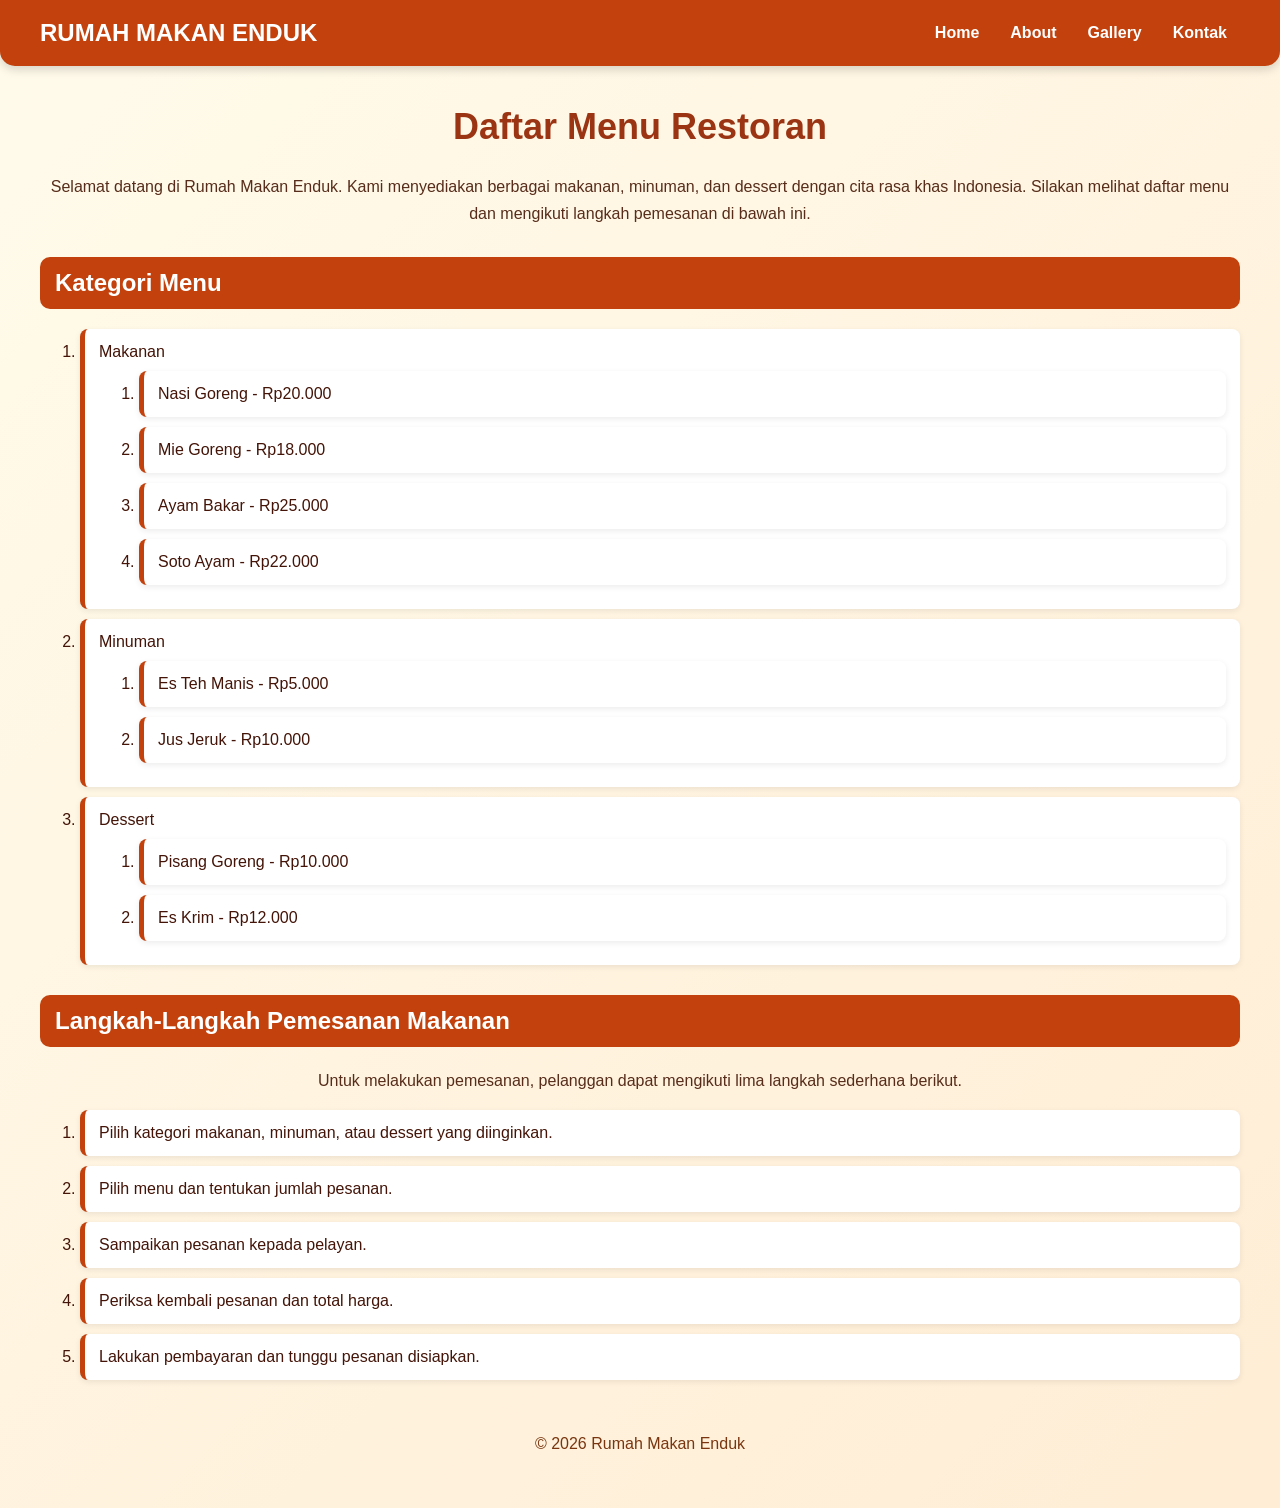
==== index.html @ ce5cf745 "Rumah Makan Enduk" ====
<!DOCTYPE html>
<html lang="id">
<head>
    <meta charset="UTF-8">
    <meta name="viewport" content="width=device-width, initial-scale=1.0">
    <title>RUMAH MAKAN ENDUK</title>
    <link rel="stylesheet" href="style.css">
</head>

<body>

<header>
    <div class="logo">RUMAH MAKAN ENDUK</div>

    <nav>
        <a href="index.html">Home</a>
        <a href="about.html">About</a>
        <a href="gallery.html">Gallery</a>
        <a href="kontak.html">Kontak</a>
    </nav>
</header>

<main class="content-box">

    <h1>Daftar Menu Restoran</h1>

    <p class="intro">
        Selamat datang di Rumah Makan Enduk. Kami menyediakan berbagai
        makanan, minuman, dan dessert dengan cita rasa khas Indonesia.
        Silakan melihat daftar menu dan mengikuti langkah pemesanan di bawah ini.
    </p>

    <h2>Kategori Menu</h2>

    <!-- Nested List -->
    <ol class="menu-list">

        <li>Makanan
            <ol>
                <li>Nasi Goreng - Rp20.000</li>
                <li>Mie Goreng - Rp18.000</li>
                <li>Ayam Bakar - Rp25.000</li>
                <li>Soto Ayam - Rp22.000</li>
            </ol>
        </li>

        <li>Minuman
            <ol>
                <li>Es Teh Manis - Rp5.000</li>
                <li>Jus Jeruk - Rp10.000</li>
            </ol>
        </li>

        <li>Dessert
            <ol>
                <li>Pisang Goreng - Rp10.000</li>
                <li>Es Krim - Rp12.000</li>
            </ol>
        </li>

    </ol>

    <h2>Langkah-Langkah Pemesanan Makanan</h2>

    <p>
        Untuk melakukan pemesanan, pelanggan dapat mengikuti
        lima langkah sederhana berikut.
    </p>

    <!-- Ordered List -->
    <ol>
        <li>Pilih kategori makanan, minuman, atau dessert yang diinginkan.</li>
        <li>Pilih menu dan tentukan jumlah pesanan.</li>
        <li>Sampaikan pesanan kepada pelayan.</li>
        <li>Periksa kembali pesanan dan total harga.</li>
        <li>Lakukan pembayaran dan tunggu pesanan disiapkan.</li>
    </ol>

</main>

<footer>
    &copy; 2026 Rumah Makan Enduk
</footer>

</body>
</html>
---- style.css ----
* {
    box-sizing: border-box;
}

body {
    font-family: Arial, sans-serif;
    /* Gradasi warna krem ke oranye pucat untuk nuansa alami dan hangat */
    background: linear-gradient(135deg, #fffbeb, #ffedd5);
    margin: 0;
    padding: 40px;
    /* Warna teks cokelat tua agar selaras dengan tema makanan */
    color: #431407;
    min-height: 100vh;
}


header {
    background-color: #c2410c;
    padding: 15px 40px;
    display: flex;
    justify-content: space-between;
    align-items: center;
    border-radius: 0 0 15px 15px;
    box-shadow: 0 4px 10px rgba(0, 0, 0, 0.15);
    margin: -40px -40px 40px -40px;
}

.logo {
    color: white;
    font-size: 24px;
    font-weight: bold;
}

nav {
    display: flex;
    align-items: center;
    gap: 5px;
}

nav a {
    color: white;
    text-decoration: none;
    padding: 9px 13px;
    border-radius: 6px;
    font-weight: bold;
    transition: 0.3s;
}

nav a:hover {
    background-color: white;
    color: #c2410c;
}

h1 {
    text-align: center;
    color: #9a3412;
    font-size: 36px;
    margin-bottom: 25px;
}

h2 {
    color: white;
    background-color: #c2410c;
    padding: 12px 15px;
    border-radius: 10px;
    margin-top: 30px;
}


p {
    text-align: center;
    font-size: 16px;
    line-height: 1.7;
    color: #572c1a;
}


ul {
    list-style: none;
    padding: 0;
}

li {
    background-color: white;
    margin: 10px 0;
    padding: 14px;
    border-radius: 8px;
    border-left: 5px solid #c2410c;
    box-shadow: 0 2px 6px rgba(0, 0, 0, 0.08);
}



video, img {
    display: block;
    margin: 20px auto;
    width: 600px;
    max-width: 100%;
    height: auto;
    border-radius: 10px;
    box-shadow: 0 4px 12px rgba(0, 0, 0, 0.15);
}

.about-box {
    max-width: 900px;
    margin: 0 auto;
    background-color: white;
    padding: 30px;
    border-radius: 15px;
    box-shadow: 0 5px 15px rgba(0, 0, 0, 0.1);
}

.about-box h2 {
    margin-top: 0;
}

.about-box p {
    text-align: justify;
    margin-bottom: 15px;
}

.about-info {
    display: grid;
    grid-template-columns: repeat(3, 1fr);
    gap: 15px;
    margin-top: 25px;
}

.info-card {
    
    background-color: #fff7ed;
    padding: 20px;
    border-radius: 10px;
    text-align: center;
    border-top: 4px solid #c2410c;
}

.info-card h3 {
    color: #c2410c;
    margin-top: 0;
}

.info-card p {
    text-align: center;
    margin-bottom: 0;
}


.contact-box {
    max-width: 600px;
    margin: 30px auto;
    padding: 30px;
    background-color: white;
    border-radius: 15px;
    box-shadow: 0 5px 15px rgba(0, 0, 0, 0.1);
    text-align: center;
}

.contact-info {
    margin: 20px 0;
    padding: 15px;
    background-color: #fff7ed;
    border-radius: 10px;
    border-left: 5px solid #c2410c;
}

.contact-info p {
    margin: 10px 0;
}

footer {
    text-align: center;
    margin-top: 40px;
    padding: 15px;
    color: #78350f;
}


@media (max-width: 768px) {
    body { padding: 25px; }
    header { margin: -25px -25px 30px -25px; padding: 15px 25px; flex-direction: column; gap: 15px; }
    .logo { font-size: 22px; text-align: center; }
    nav { flex-wrap: wrap; justify-content: center; }
    nav a { font-size: 14px; }
    h1 { font-size: 30px; }
    .about-info { grid-template-columns: 1fr; }
}

@media (max-width: 480px) {
    body { padding: 15px; }
    header { margin: -15px -15px 25px -15px; padding: 15px; border-radius: 0 0 12px 12px; }
    .logo { font-size: 19px; }
    nav { width: 100%; gap: 5px; }
    nav a { font-size: 13px; padding: 8px 9px; }
    h1 { font-size: 25px; }
    h2 { font-size: 20px; }
    p, li { font-size: 14px; }
    li { padding: 12px; }
    .about-box, .contact-box { padding: 20px; }
}
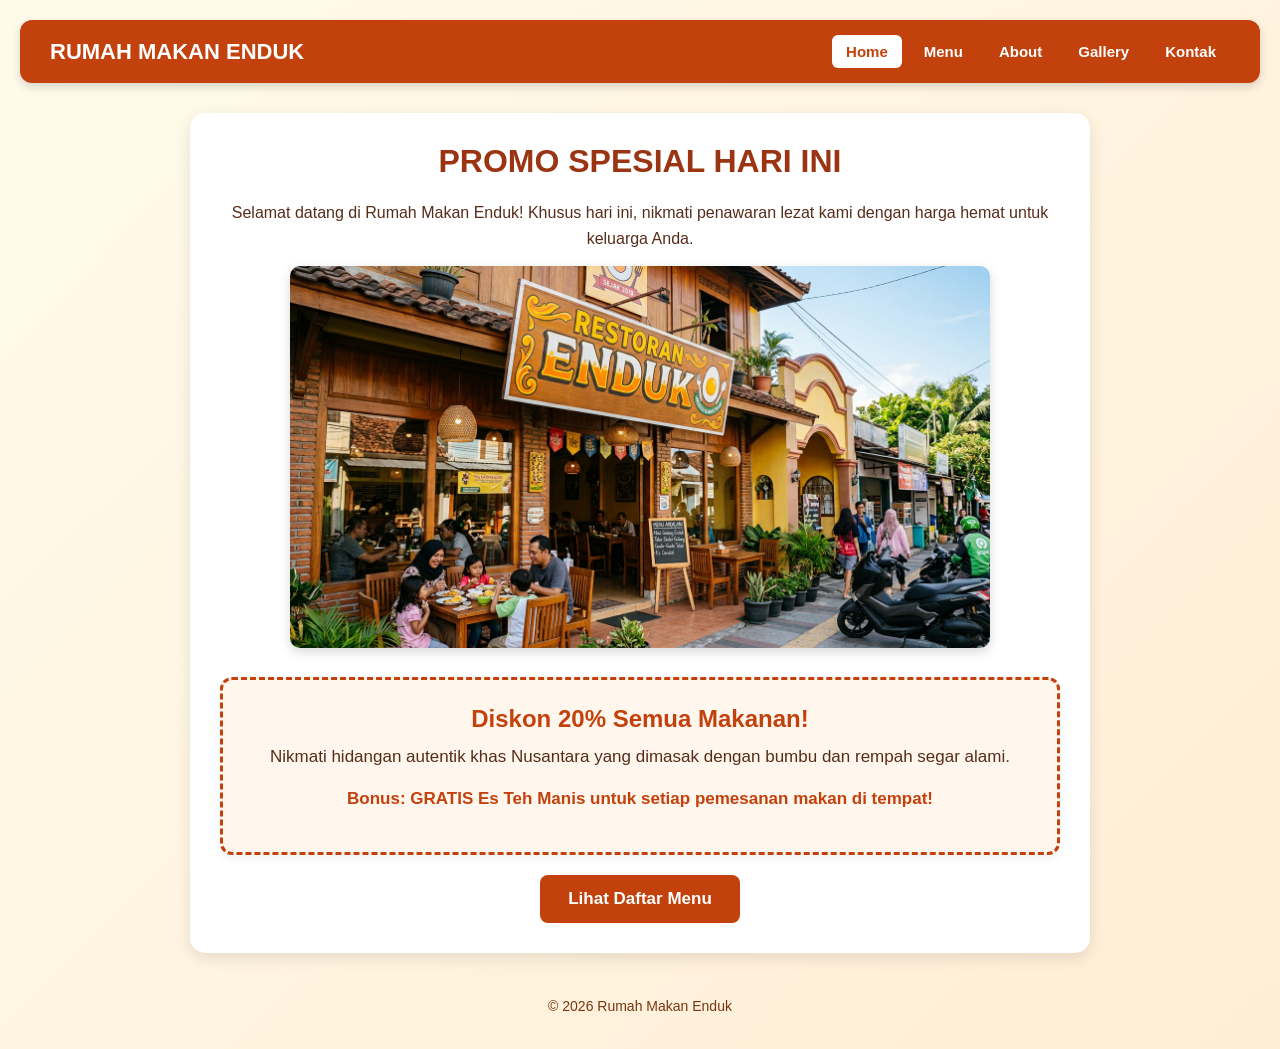
==== commit 8b4dc6e5: "menambahkan halaman" ====
--- a/index.html
+++ b/index.html
@@ -3,7 +3,7 @@
 <head>
     <meta charset="UTF-8">
     <meta name="viewport" content="width=device-width, initial-scale=1.0">
-    <title>RUMAH MAKAN ENDUK</title>
+    <title>RUMAH MAKAN ENDUK - Promo Spesial</title>
     <link rel="stylesheet" href="style.css">
 </head>
 
@@ -11,70 +11,35 @@
 
 <header>
     <div class="logo">RUMAH MAKAN ENDUK</div>
-
     <nav>
-        <a href="index.html">Home</a>
+        <a href="index.html" class="active">Home</a>
+        <a href="menu.html">Menu</a>
         <a href="about.html">About</a>
         <a href="gallery.html">Gallery</a>
         <a href="kontak.html">Kontak</a>
     </nav>
 </header>
 
-<main class="content-box">
+<main class="promo-container">
 
-    <h1>Daftar Menu Restoran</h1>
+    <h1>PROMO SPESIAL HARI INI </h1>
 
     <p class="intro">
-        Selamat datang di Rumah Makan Enduk. Kami menyediakan berbagai
-        makanan, minuman, dan dessert dengan cita rasa khas Indonesia.
-        Silakan melihat daftar menu dan mengikuti langkah pemesanan di bawah ini.
+        Selamat datang di Rumah Makan Enduk! Khusus hari ini, nikmati penawaran lezat kami dengan harga hemat untuk keluarga Anda.
     </p>
 
-    <h2>Kategori Menu</h2>
+    <!-- Foto Restoran -->
+    <img src="foto resto.jpeg" alt="Suasana Rumah Makan Enduk" class="hero-img">
 
-    <!-- Nested List -->
-    <ol class="menu-list">
+    <div class="promo-card">
+        <h3>Diskon 20% Semua Makanan!</h3>
+        <p>Nikmati hidangan autentik khas Nusantara yang dimasak dengan bumbu dan rempah segar alami.</p>
+        <p class="promo-bonus"> Bonus: GRATIS Es Teh Manis untuk setiap pemesanan makan di tempat!</p>
+    </div>
 
-        <li>Makanan
-            <ol>
-                <li>Nasi Goreng - Rp20.000</li>
-                <li>Mie Goreng - Rp18.000</li>
-                <li>Ayam Bakar - Rp25.000</li>
-                <li>Soto Ayam - Rp22.000</li>
-            </ol>
-        </li>
-
-        <li>Minuman
-            <ol>
-                <li>Es Teh Manis - Rp5.000</li>
-                <li>Jus Jeruk - Rp10.000</li>
-            </ol>
-        </li>
-
-        <li>Dessert
-            <ol>
-                <li>Pisang Goreng - Rp10.000</li>
-                <li>Es Krim - Rp12.000</li>
-            </ol>
-        </li>
-
-    </ol>
-
-    <h2>Langkah-Langkah Pemesanan Makanan</h2>
-
-    <p>
-        Untuk melakukan pemesanan, pelanggan dapat mengikuti
-        lima langkah sederhana berikut.
-    </p>
-
-    <!-- Ordered List -->
-    <ol>
-        <li>Pilih kategori makanan, minuman, atau dessert yang diinginkan.</li>
-        <li>Pilih menu dan tentukan jumlah pesanan.</li>
-        <li>Sampaikan pesanan kepada pelayan.</li>
-        <li>Periksa kembali pesanan dan total harga.</li>
-        <li>Lakukan pembayaran dan tunggu pesanan disiapkan.</li>
-    </ol>
+    <a href="menu.html" class="btn-promo">
+        Lihat Daftar Menu
+    </a>
 
 </main>
 
--- a/style.css
+++ b/style.css
@@ -1,133 +1,219 @@
+/* =========================================
+   1. RESET & DASAR
+   ========================================= */
 * {
     box-sizing: border-box;
+    margin: 0;
+    padding: 0;
 }
 
 body {
     font-family: Arial, sans-serif;
-    /* Gradasi warna krem ke oranye pucat untuk nuansa alami dan hangat */
     background: linear-gradient(135deg, #fffbeb, #ffedd5);
-    margin: 0;
-    padding: 40px;
-    /* Warna teks cokelat tua agar selaras dengan tema makanan */
+    padding: 20px;
     color: #431407;
     min-height: 100vh;
-}
-
-
+    display: flex;
+    flex-direction: column;
+}
+
+/* =========================================
+   2. HEADER & NAVIGASI
+   ========================================= */
 header {
     background-color: #c2410c;
-    padding: 15px 40px;
+    padding: 15px 30px;
     display: flex;
     justify-content: space-between;
     align-items: center;
-    border-radius: 0 0 15px 15px;
+    border-radius: 12px;
     box-shadow: 0 4px 10px rgba(0, 0, 0, 0.15);
-    margin: -40px -40px 40px -40px;
+    margin-bottom: 30px;
 }
 
 .logo {
     color: white;
-    font-size: 24px;
-    font-weight: bold;
+    font-size: 22px;
+    font-weight: bold;
+    text-align: center;
 }
 
 nav {
     display: flex;
     align-items: center;
-    gap: 5px;
+    gap: 8px;
+    flex-wrap: wrap;
+    justify-content: center;
 }
 
 nav a {
     color: white;
     text-decoration: none;
-    padding: 9px 13px;
+    padding: 8px 14px;
     border-radius: 6px;
     font-weight: bold;
-    transition: 0.3s;
-}
-
-nav a:hover {
+    font-size: 15px;
+    transition: background-color 0.3s, color 0.3s;
+}
+
+nav a:hover, nav a.active {
     background-color: white;
     color: #c2410c;
 }
 
-h1 {
-    text-align: center;
-    color: #9a3412;
-    font-size: 36px;
-    margin-bottom: 25px;
-}
-
-h2 {
-    color: white;
-    background-color: #c2410c;
-    padding: 12px 15px;
-    border-radius: 10px;
-    margin-top: 30px;
-}
-
-
-p {
-    text-align: center;
-    font-size: 16px;
-    line-height: 1.7;
-    color: #572c1a;
-}
-
-
-ul {
-    list-style: none;
-    padding: 0;
-}
-
-li {
-    background-color: white;
-    margin: 10px 0;
-    padding: 14px;
-    border-radius: 8px;
-    border-left: 5px solid #c2410c;
-    box-shadow: 0 2px 6px rgba(0, 0, 0, 0.08);
-}
-
-
-
-video, img {
-    display: block;
-    margin: 20px auto;
-    width: 600px;
-    max-width: 100%;
-    height: auto;
-    border-radius: 10px;
-    box-shadow: 0 4px 12px rgba(0, 0, 0, 0.15);
-}
-
-.about-box {
+/* =========================================
+   3. STRUKTUR UTAMA & JUDUL
+   ========================================= */
+main, .about-box, .contact-box, .content-box {
     max-width: 900px;
+    width: 100%;
     margin: 0 auto;
     background-color: white;
     padding: 30px;
     border-radius: 15px;
     box-shadow: 0 5px 15px rgba(0, 0, 0, 0.1);
-}
-
-.about-box h2 {
-    margin-top: 0;
-}
-
+    flex: 1;
+}
+
+h1 {
+    text-align: center;
+    color: #9a3412;
+    font-size: 32px;
+    margin-bottom: 20px;
+}
+
+h2 {
+    color: white;
+    background-color: #c2410c;
+    padding: 10px 15px;
+    border-radius: 8px;
+    margin-top: 25px;
+    margin-bottom: 15px;
+    font-size: 20px;
+}
+
+p {
+    font-size: 16px;
+    line-height: 1.6;
+    color: #572c1a;
+    margin-bottom: 15px;
+}
+
+.intro {
+    text-align: center;
+}
+
+ol, ul {
+    margin-left: 20px;
+    margin-bottom: 20px;
+}
+
+li {
+    margin-bottom: 8px;
+    line-height: 1.5;
+}
+
+/* =========================================
+   4. HALAMAN PROMO (INDEX)
+   ========================================= */
+.promo-container {
+    text-align: center;
+}
+
+.promo-card {
+    background-color: #fff7ed;
+    border: 3px dashed #c2410c;
+    padding: 25px;
+    border-radius: 12px;
+    margin-top: 25px;
+    box-shadow: 0 4px 8px rgba(0,0,0,0.05);
+}
+
+.promo-card h3 {
+    color: #c2410c;
+    font-size: 24px;
+    margin-bottom: 10px;
+}
+
+.promo-card p {
+    font-size: 17px;
+    text-align: center;
+}
+
+.promo-bonus {
+    font-weight: bold;
+    color: #c2410c;
+    margin-top: 10px;
+}
+
+.btn-promo {
+    display: inline-block;
+    background-color: #c2410c;
+    color: white;
+    padding: 14px 28px;
+    text-decoration: none;
+    border-radius: 8px;
+    font-weight: bold;
+    font-size: 17px;
+    margin-top: 20px;
+    transition: background-color 0.3s;
+}
+
+.btn-promo:hover {
+    background-color: #9a3412;
+}
+
+/* =========================================
+   5. TABEL MENU RESPONSIF
+   ========================================= */
+.table-responsive {
+    overflow-x: auto;
+    margin-bottom: 25px;
+    border-radius: 8px;
+}
+
+table {
+    width: 100%;
+    border-collapse: collapse;
+    background-color: white;
+    min-width: 400px;
+}
+
+table th, table td {
+    padding: 12px 15px;
+    text-align: left;
+    border-bottom: 1px solid #ffedd5;
+}
+
+table th {
+    background-color: #c2410c;
+    color: white;
+    font-weight: bold;
+}
+
+table tbody tr:nth-child(even) {
+    background-color: #fff7ed;
+}
+
+table tbody tr:hover {
+    background-color: #ffedd5;
+}
+
+/* =========================================
+   6. KARTU INFORMASI (ABOUT & KONTAK)
+   ========================================= */
 .about-box p {
     text-align: justify;
-    margin-bottom: 15px;
 }
 
 .about-info {
     display: grid;
-    grid-template-columns: repeat(3, 1fr);
+    grid-template-columns: repeat(auto-fit, minmax(240px, 1fr));
     gap: 15px;
-    margin-top: 25px;
+    margin-top: 20px;
 }
 
 .info-card {
-    
     background-color: #fff7ed;
     padding: 20px;
     border-radius: 10px;
@@ -137,64 +223,114 @@
 
 .info-card h3 {
     color: #c2410c;
-    margin-top: 0;
-}
-
-.info-card p {
-    text-align: center;
-    margin-bottom: 0;
-}
-
-
-.contact-box {
-    max-width: 600px;
-    margin: 30px auto;
-    padding: 30px;
-    background-color: white;
-    border-radius: 15px;
-    box-shadow: 0 5px 15px rgba(0, 0, 0, 0.1);
-    text-align: center;
+    margin-bottom: 10px;
 }
 
 .contact-info {
-    margin: 20px 0;
-    padding: 15px;
+    margin-top: 20px;
+    padding: 20px;
     background-color: #fff7ed;
     border-radius: 10px;
     border-left: 5px solid #c2410c;
 }
 
 .contact-info p {
-    margin: 10px 0;
-}
-
+    margin: 8px 0;
+    text-align: left;
+}
+
+/* =========================================
+   7. GALERI (VIDEO & MEDIA)
+   ========================================= */
+.media-container {
+    display: flex;
+    justify-content: center;
+    margin-top: 20px;
+}
+
+video, img {
+    width: 100%;
+    max-width: 700px;
+    height: auto;
+    border-radius: 10px;
+    box-shadow: 0 4px 12px rgba(0, 0, 0, 0.15);
+}
+
+/* =========================================
+   8. FOOTER
+   ========================================= */
 footer {
     text-align: center;
-    margin-top: 40px;
+    margin-top: 30px;
     padding: 15px;
     color: #78350f;
-}
-
-
+    font-size: 14px;
+}
+
+/* =========================================
+   9. MEDIA QUERIES (HP & TABLET)
+   ========================================= */
 @media (max-width: 768px) {
-    body { padding: 25px; }
-    header { margin: -25px -25px 30px -25px; padding: 15px 25px; flex-direction: column; gap: 15px; }
-    .logo { font-size: 22px; text-align: center; }
-    nav { flex-wrap: wrap; justify-content: center; }
-    nav a { font-size: 14px; }
-    h1 { font-size: 30px; }
-    .about-info { grid-template-columns: 1fr; }
+    body {
+        padding: 12px;
+    }
+
+    header {
+        flex-direction: column;
+        gap: 12px;
+        padding: 15px;
+        margin-bottom: 20px;
+    }
+
+    nav {
+        width: 100%;
+    }
+
+    nav a {
+        font-size: 14px;
+        padding: 7px 10px;
+    }
+
+    main, .about-box, .contact-box, .content-box {
+        padding: 20px;
+    }
+
+    h1 {
+        font-size: 26px;
+    }
+
+    h2 {
+        font-size: 18px;
+    }
 }
 
 @media (max-width: 480px) {
-    body { padding: 15px; }
-    header { margin: -15px -15px 25px -15px; padding: 15px; border-radius: 0 0 12px 12px; }
-    .logo { font-size: 19px; }
-    nav { width: 100%; gap: 5px; }
-    nav a { font-size: 13px; padding: 8px 9px; }
-    h1 { font-size: 25px; }
-    h2 { font-size: 20px; }
-    p, li { font-size: 14px; }
-    li { padding: 12px; }
-    .about-box, .contact-box { padding: 20px; }
-}+    body {
+        padding: 8px;
+    }
+
+    .logo {
+        font-size: 18px;
+    }
+
+    nav a {
+        font-size: 13px;
+        padding: 6px 8px;
+    }
+
+    p, li {
+        font-size: 14px;
+    }
+
+    .btn-promo {
+        display: block;
+        width: 100%;
+        font-size: 15px;
+        padding: 12px 0;
+    }
+
+    table th, table td {
+        padding: 10px;
+        font-size: 13px;
+    }
+}
